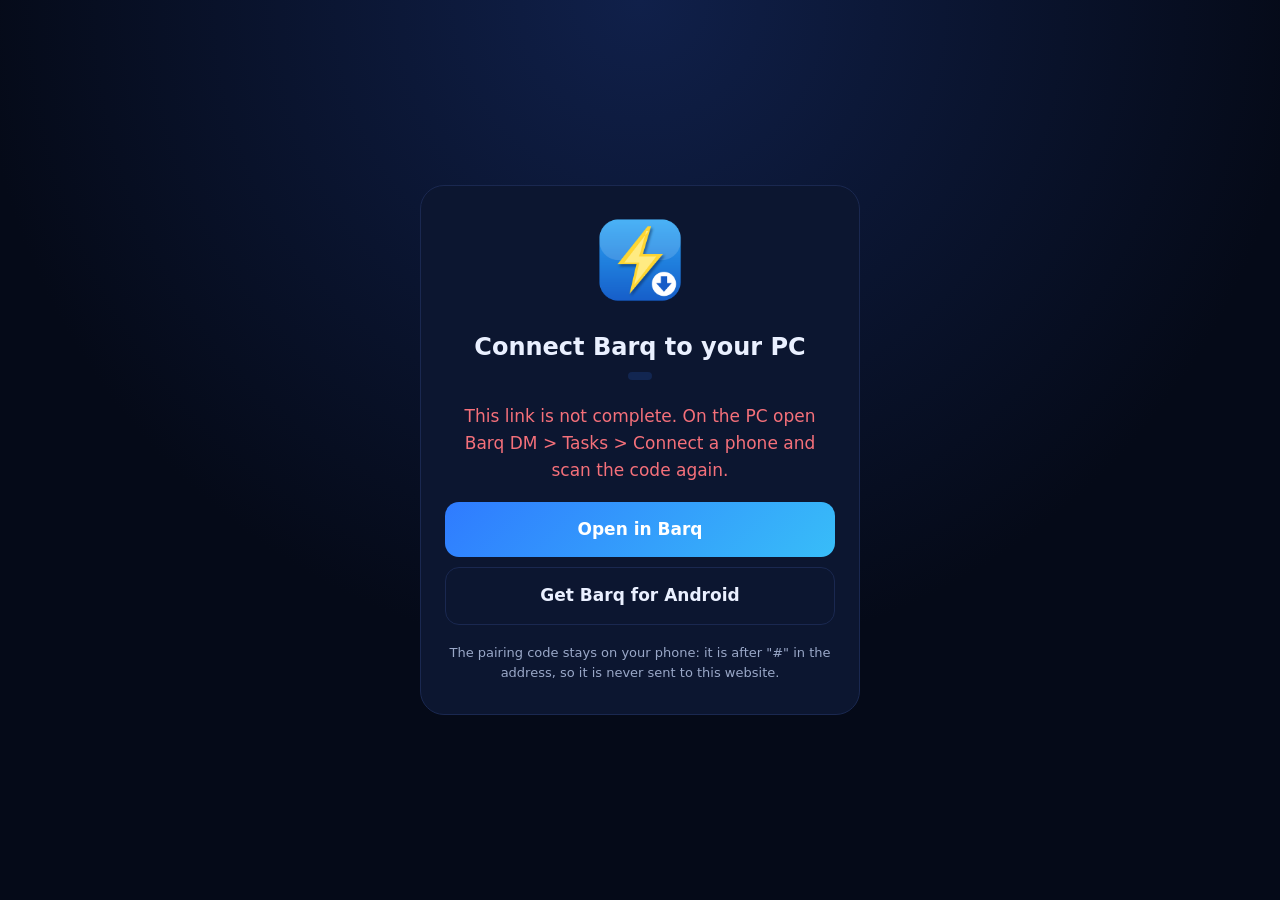
==== pair.html @ 6c97b6fc "Phone + PC section, pairing page; Barq 0.10.0 and Barq DM 1.10.0 - pair.html: the page the QR code o" ====
<!doctype html>
<html lang="en" dir="ltr">
<head>
<meta charset="utf-8">
<meta name="viewport" content="width=device-width, initial-scale=1">
<title>Connect Barq to your PC</title>
<meta name="robots" content="noindex">
<meta name="theme-color" content="#050a18">
<link rel="icon" type="image/png" href="assets/img/favicon.png">
<style>
  :root { --bg: #050a18; --panel: #0c1630; --line: #1a2850; --fg: #eaf0ff; --mute: #9aa8c8; --accent: #2f7bff; --accent2: #38bdf8; }
  * { box-sizing: border-box; }
  html { background: var(--bg); }
  body { margin: 0; min-height: 100vh; display: grid; place-items: center; padding: 24px 16px; background: radial-gradient(circle at 50% 0%, #10204a, var(--bg) 60%); color: var(--fg);
    font: 17px/1.6 "Segoe UI", system-ui, -apple-system, "Cairo", sans-serif; }
  .card { width: 100%; max-width: 440px; text-align: center; background: var(--panel); border: 1px solid var(--line); border-radius: 24px; padding: 30px 24px; }
  img { width: 88px; height: 88px; border-radius: 22px; }
  h1 { font-size: 24px; margin: 16px 0 6px; }
  p { color: var(--mute); margin: 0 0 18px; }
  .btn { display: block; width: 100%; padding: 14px 18px; border-radius: 14px; border: 0; font: inherit; font-weight: 700; text-decoration: none; color: #fff; cursor: pointer;
    background: linear-gradient(135deg, var(--accent), var(--accent2)); margin-top: 10px; }
  .ghost { background: transparent; border: 1px solid var(--line); color: var(--fg); font-weight: 600; }
  .pc { display: inline-block; padding: 4px 12px; border-radius: 99px; background: rgba(47,123,255,.16); color: var(--accent2); font-weight: 700; margin-bottom: 14px; direction: ltr; }
  .bad { color: #f5707a; }
  small { display: block; color: var(--mute); margin-top: 18px; font-size: 13px; }
</style>
</head>
<body>
<main class="card">
  <img src="assets/img/logo.png" alt="Barq" width="88" height="88">
  <h1 id="h">Connect Barq to your PC</h1>
  <div id="pc" class="pc" hidden></div>
  <p id="p">Open this page on your Android phone, then tap the button. Barq connects to Barq DM on the PC.</p>
  <a id="open" class="btn" href="#">Open in Barq</a>
  <a id="get" class="btn ghost" href="index.html#download">Get Barq for Android</a>
  <small id="s">The pairing code stays on your phone: it is after "#" in the address, so it is never sent to this website.</small>
</main>
<script>
(function () {
  "use strict";
  var ar = /^ar\b/i.test(navigator.language || "");
  var T = ar ? {
    h: "وصّل برق بالكمبيوتر", p: "افتح الصفحة دي على موبايلك الأندرويد ودوس الزرار. برق هيتوصل بـ Barq DM على الكمبيوتر.",
    open: "افتح في برق", get: "حمّل برق للأندرويد", s: "كود الربط بيفضل على موبايلك: هو بعد علامة # في العنوان، فمش بيتبعت للموقع ده.",
    bad: "الرابط ده ناقص. افتح Barq DM على الكمبيوتر ← المهام ← توصيل الموبايل، وامسح الكود تاني.", pc: "الكمبيوتر: "
  } : {
    h: "Connect Barq to your PC", p: "Open this page on your Android phone, then tap the button. Barq connects to Barq DM on the PC.",
    open: "Open in Barq", get: "Get Barq for Android", s: "The pairing code stays on your phone: it is after \"#\" in the address, so it is never sent to this website.",
    bad: "This link is not complete. On the PC open Barq DM > Tasks > Connect a phone and scan the code again.", pc: "PC: "
  };
  if (ar) { document.documentElement.lang = "ar"; document.documentElement.dir = "rtl"; }
  var $ = function (id) { return document.getElementById(id); };
  $("h").textContent = T.h; $("p").textContent = T.p; $("open").textContent = T.open; $("get").textContent = T.get; $("s").textContent = T.s;

  var q = (location.hash || "").replace(/^#/, "");
  var k = /(?:^|&)k=([A-Za-z0-9_-]{40,})/.exec(q);
  if (!k) { $("p").textContent = T.bad; $("p").className = "bad"; $("open").hidden = true; return; }
  var n = /(?:^|&)n=([^&]*)/.exec(q);
  if (n) { try { $("pc").textContent = T.pc + decodeURIComponent(n[1]); $("pc").hidden = false; } catch (e) {} }

  var app = "barq://pair?" + q;
  var android = /android/i.test(navigator.userAgent);
  // Chrome on Android: an intent link opens Barq, or this site's download section when Barq is not installed
  var link = android
    ? "intent://pair?" + q + "#Intent;scheme=barq;package=com.barq.downloadmanager;S.browser_fallback_url=" +
      encodeURIComponent(location.origin + location.pathname.replace(/pair\.html$/, "") + "#download") + ";end"
    : app;
  $("open").href = link;
  if (android) setTimeout(function () { location.href = link; }, 400);
})();
</script>
</body>
</html>
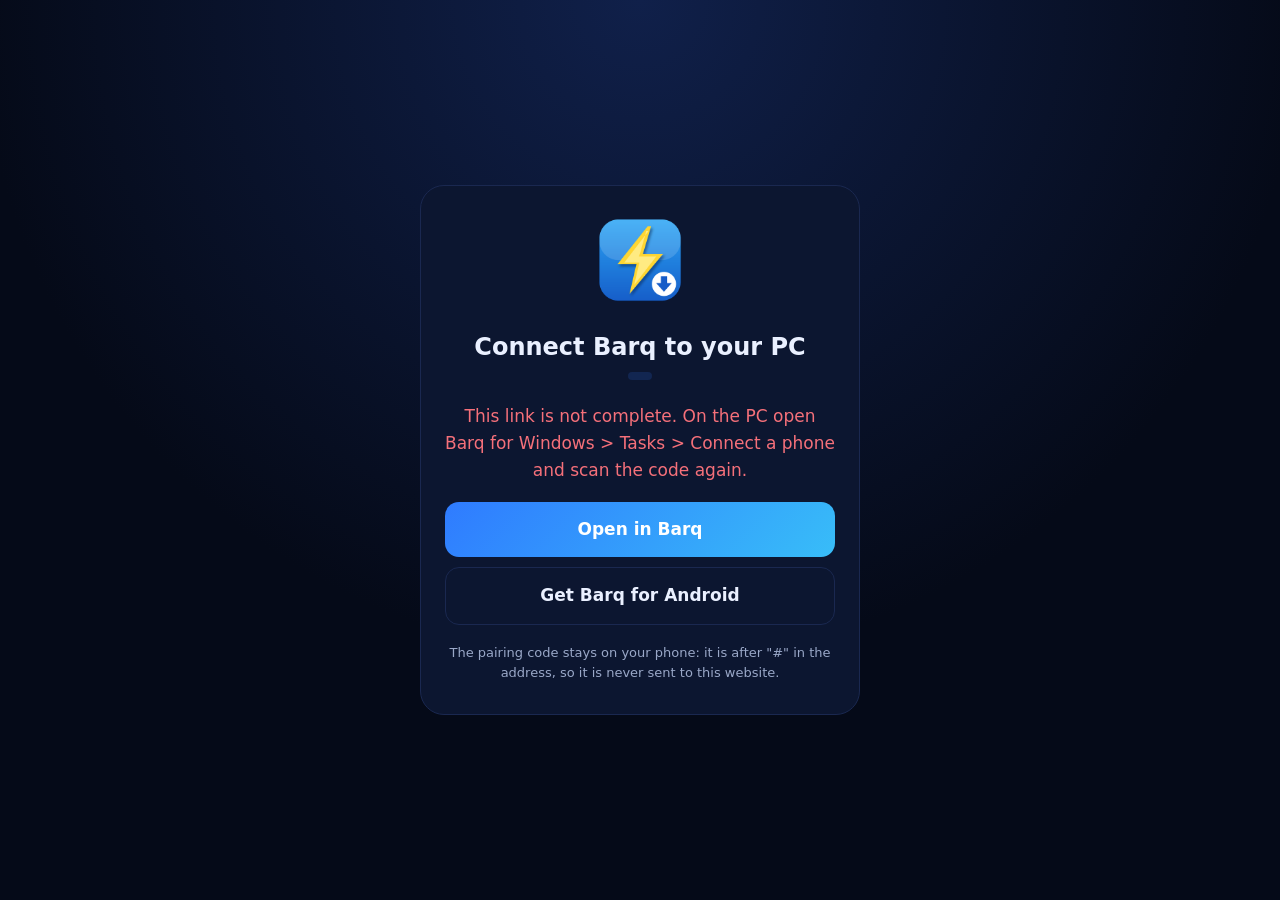
==== commit e5c342c4: "Site: Barq for Windows, and the phone + PC section describes the new link (any network, files both w" ====
--- a/pair.html
+++ b/pair.html
@@ -30,7 +30,7 @@
   <img src="assets/img/logo.png" alt="Barq" width="88" height="88">
   <h1 id="h">Connect Barq to your PC</h1>
   <div id="pc" class="pc" hidden></div>
-  <p id="p">Open this page on your Android phone, then tap the button. Barq connects to Barq DM on the PC.</p>
+  <p id="p">Open this page on your Android phone, then tap the button. Barq connects to Barq for Windows on the PC.</p>
   <a id="open" class="btn" href="#">Open in Barq</a>
   <a id="get" class="btn ghost" href="index.html#download">Get Barq for Android</a>
   <small id="s">The pairing code stays on your phone: it is after "#" in the address, so it is never sent to this website.</small>
@@ -40,13 +40,13 @@
   "use strict";
   var ar = /^ar\b/i.test(navigator.language || "");
   var T = ar ? {
-    h: "وصّل برق بالكمبيوتر", p: "افتح الصفحة دي على موبايلك الأندرويد ودوس الزرار. برق هيتوصل بـ Barq DM على الكمبيوتر.",
+    h: "وصّل برق بالكمبيوتر", p: "افتح الصفحة دي على موبايلك الأندرويد ودوس الزرار. برق هيتوصل بـ Barq for Windows على الكمبيوتر.",
     open: "افتح في برق", get: "حمّل برق للأندرويد", s: "كود الربط بيفضل على موبايلك: هو بعد علامة # في العنوان، فمش بيتبعت للموقع ده.",
-    bad: "الرابط ده ناقص. افتح Barq DM على الكمبيوتر ← المهام ← توصيل الموبايل، وامسح الكود تاني.", pc: "الكمبيوتر: "
+    bad: "الرابط ده ناقص. افتح Barq for Windows على الكمبيوتر ← المهام ← توصيل الموبايل، وامسح الكود تاني.", pc: "الكمبيوتر: "
   } : {
-    h: "Connect Barq to your PC", p: "Open this page on your Android phone, then tap the button. Barq connects to Barq DM on the PC.",
+    h: "Connect Barq to your PC", p: "Open this page on your Android phone, then tap the button. Barq connects to Barq for Windows on the PC.",
     open: "Open in Barq", get: "Get Barq for Android", s: "The pairing code stays on your phone: it is after \"#\" in the address, so it is never sent to this website.",
-    bad: "This link is not complete. On the PC open Barq DM > Tasks > Connect a phone and scan the code again.", pc: "PC: "
+    bad: "This link is not complete. On the PC open Barq for Windows > Tasks > Connect a phone and scan the code again.", pc: "PC: "
   };
   if (ar) { document.documentElement.lang = "ar"; document.documentElement.dir = "rtl"; }
   var $ = function (id) { return document.getElementById(id); };
